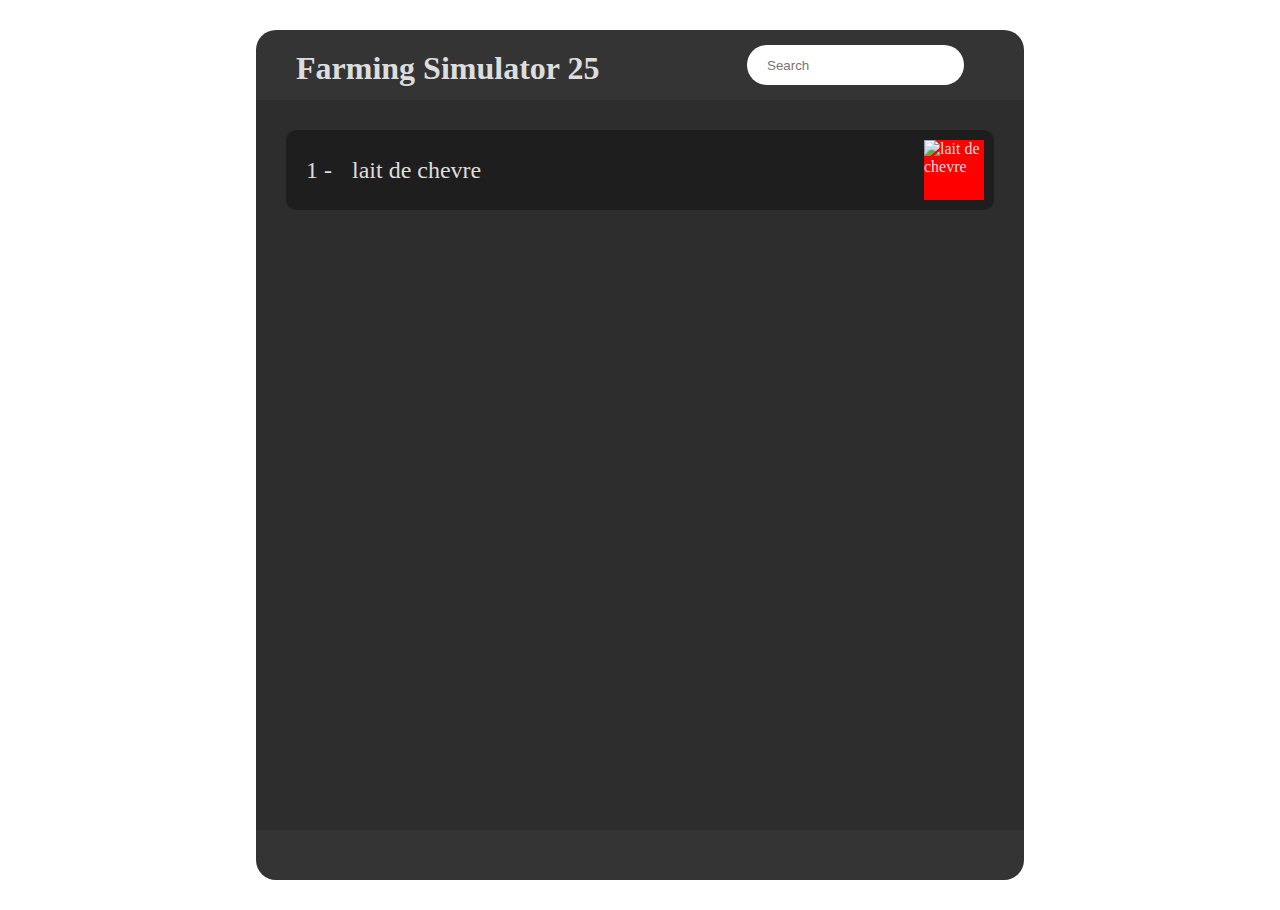
==== index.html @ 8a7f3155 "search + addeur" ====
<!DOCTYPE html>
<html lang="en">
<head>
    <meta charset="UTF-8">
    <meta name="viewport" content="width=device-width, initial-scale=1.0">
    <link rel="stylesheet" href="style.css">
    <title>Document</title>
    <script src="app.js" defer></script>
</head>
<body>
    <div class="container">
        <div class="header">
            <h1>Farming Simulator 25</h1>
            <div class="field">
                <input type="search" id="search-bar" placeholder="Search">
            </div>
        </div>
        <div class="content" id="content"></div>
    </div>
</body>
</html>
---- style.css ----
*{
    margin: 0;
    padding: 0;
    box-sizing: border-box;
}

body {
    display: flex;
    justify-content: center;
}

.container{
    background:  #343434;
    display: flex;
    flex-direction: column;
    width: 60%;
    height: 850px;
    margin: 30px 0px;
    border-radius: 20px;
    position: relative;
}

.container .header{
    height: 70px;
    display: flex;
    justify-content: space-between;
    width: 100%;
    padding: 20px 40px;
}

.container .header h1{
    color: #dddddd;
}

.container .header .field{
    display: flex;
    align-items: center;
}

.container .header .field input{
    height: 40px;
    border-radius: 20px;
    border: none;
    margin-right: 20px;
    outline: none;
    padding: 10px 20px ;
}
.container .header .field button{
    height: 40px;
    width: 40px;
    border-radius: 100%;
    border:none;
    cursor: pointer;
}


.container .content{
    background: #00000020;
    width: 100%;
    height: 730px;
    padding: 20px;
    display: flex;
    overflow-y: scroll;
    flex-direction: column;
}
.container .content a.item{
    background: #00000050;
    color: #dddddd;
    border-radius: 10px;
    margin: 10px;
    cursor: pointer;
    text-decoration: none;
    display: flex;
    justify-content: space-between;
    align-items: center;
}

.container .content .info{
    display: flex;
}

.container .content .item p.id{
    font-size: 24px;
    padding: 0px 20px 0px 20px;
}


.container .content .item p.nom{
    font-size: 24px;
}

.container .content .item img{
    background: red;
    margin: 10px;
    width: 60px;
    height: 60px;
}
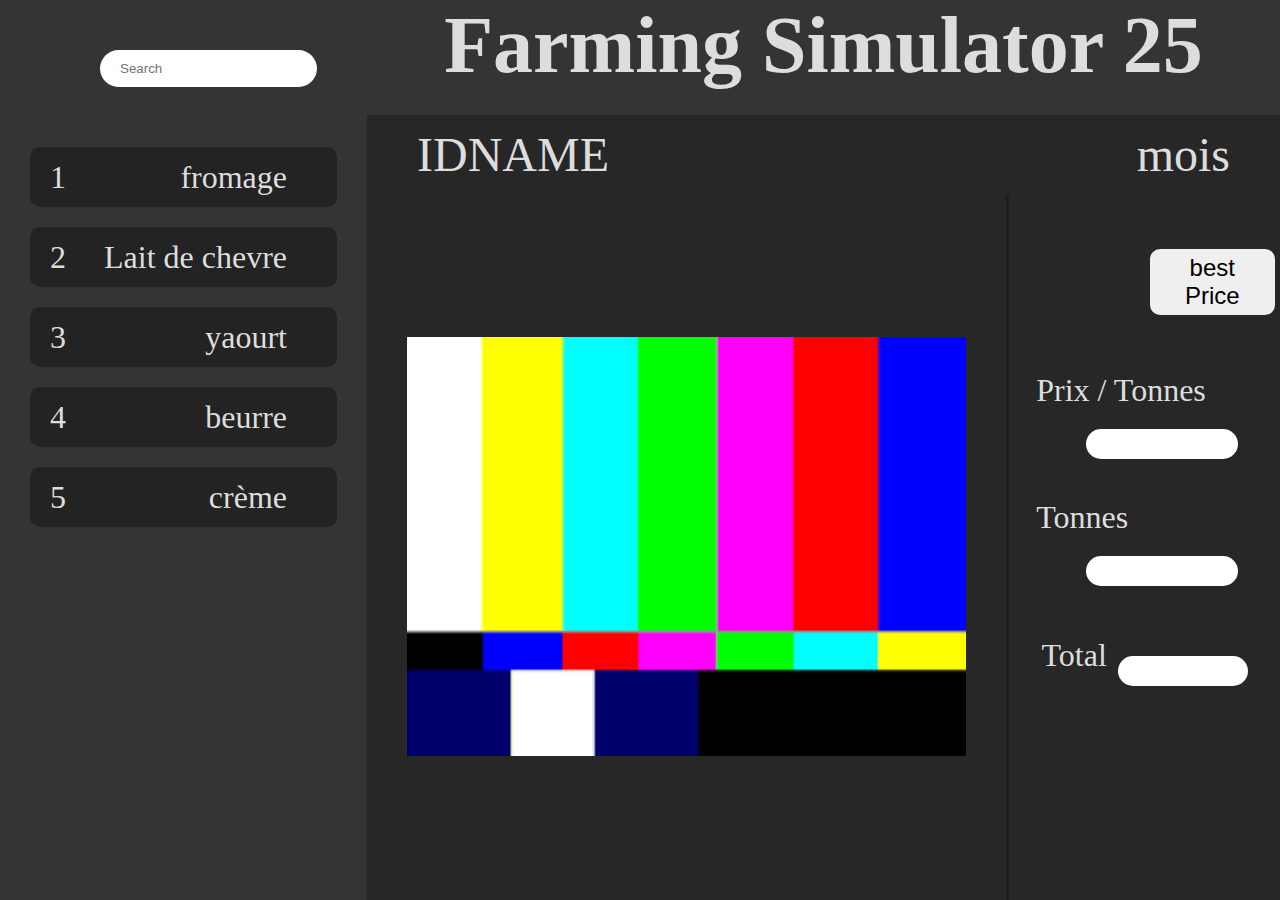
==== commit ecadd13a: "zzzz" ====
--- a/index.html
+++ b/index.html
@@ -5,17 +5,50 @@
     <meta name="viewport" content="width=device-width, initial-scale=1.0">
     <link rel="stylesheet" href="style.css">
     <title>Document</title>
-    <script src="app.js" defer></script>
+    <script src="search-bar.js" defer></script>
+    <script src="inf.js" defer></script>
 </head>
 <body>
-    <div class="container">
-        <div class="header">
-            <h1>Farming Simulator 25</h1>
-            <div class="field">
-                <input type="search" id="search-bar" placeholder="Search">
+    <div class="search">
+        <input type="search" id="search-bar" placeholder="Search">
+        <div class="items" id="items"></div>
+    </div>
+    <div class="content">
+        <header>
+            <h1>
+                Farming Simulator 25
+            </h1>
+        </header>
+        <div class="inf">
+            <div class="top">
+                <p class="idName" id="idName">IDNAME</p>
+                <p class="mouth" id="mounth">mois</p>
+            </div>
+            <div class="bottom">
+                <div class="left">
+                    <img src="courbe/test.png">
+                </div>
+                <div class="right">
+                    <div class="preset">
+                        <button>best Price</button>
+                    </div>
+                    <div class="form">
+                        <div class="field">
+                            <label for="">Prix / Tonnes</label>
+                            <input type="number">
+                        </div>
+                        <div class="field">
+                            <label for="">Tonnes</label>
+                            <input type="number">
+                        </div>
+                        <div class="result">
+                            <label for="">Total</label>
+                            <input type="number">
+                        </div>
+                    </div>
+                </div>
             </div>
         </div>
-        <div class="content" id="content"></div>
     </div>
 </body>
 </html>
--- a/style.css
+++ b/style.css
@@ -6,68 +6,43 @@
 
 body {
     display: flex;
-    justify-content: center;
+    height: 100vh;
+    background: #343434;
 }
 
-.container{
-    background:  #343434;
+.search{
     display: flex;
     flex-direction: column;
-    width: 60%;
-    height: 850px;
-    margin: 30px 0px;
-    border-radius: 20px;
+    width: 30%;
+    height: 100%;
     position: relative;
 }
 
-.container .header{
-    height: 70px;
-    display: flex;
-    justify-content: space-between;
-    width: 100%;
-    padding: 20px 40px;
-}
 
-.container .header h1{
-    color: #dddddd;
-}
-
-.container .header .field{
-    display: flex;
-    align-items: center;
-}
-
-.container .header .field input{
+.search input{
     height: 40px;
     border-radius: 20px;
     border: none;
-    margin-right: 20px;
+    margin: 50px 50px 30px 100px;
     outline: none;
     padding: 10px 20px ;
 }
-.container .header .field button{
-    height: 40px;
-    width: 40px;
-    border-radius: 100%;
-    border:none;
-    cursor: pointer;
-}
 
-
-.container .content{
-    background: #00000020;
+.search .items{
     width: 100%;
-    height: 730px;
+    height: 100%;
     padding: 20px;
     display: flex;
     overflow-y: scroll;
     flex-direction: column;
 }
-.container .content a.item{
+.search .items div.item{
     background: #00000050;
     color: #dddddd;
     border-radius: 10px;
     margin: 10px;
+    height: 60px;
+    padding: 0px 50px 0px 20px;
     cursor: pointer;
     text-decoration: none;
     display: flex;
@@ -75,23 +50,127 @@
     align-items: center;
 }
 
-.container .content .info{
+.search .items .info{
     display: flex;
 }
 
-.container .content .item p.id{
-    font-size: 24px;
-    padding: 0px 20px 0px 20px;
+.search .items .item p{
+    font-size: 2em;
 }
 
-
-.container .content .item p.nom{
-    font-size: 24px;
+.content{
+    background: #00000040;
+    width: 100%;
+    height: 100vh;
 }
 
-.container .content .item img{
-    background: red;
-    margin: 10px;
-    width: 60px;
-    height: 60px;
+.content header{
+    width: 100%;
+    height: 115px;
+    background: #343434;
+}
+
+.content header h1{
+    font-size: 5em;
+    text-align: center;
+    color: #dddddd;
+}
+
+.inf{
+    width: 100%;
+    height: calc(100% - 115px);
+}
+.top{
+    height: 10%;
+    display: flex;
+    justify-content: space-between;
+    padding: 0px 50px ;
+    align-items: center;
+}
+.top p{
+    font-size: 3em;
+    color: #dddddd;
+}
+.bottom{
+    height: 90%;
+    display: flex;
+}
+.bottom .left{
+    width: 70%;
+    height: 100%;
+    display: flex;
+    align-items: center;
+    justify-content: center;
+    padding: 40px;
+}
+.bottom .left img{
+    background: pink;
+    width: 100%;    
+}
+.bottom .right{
+    width: 30%;
+    height: 100%;
+    display: flex;
+    flex-direction: column;
+    align-items: center;
+    padding-top: 50px;
+    border-left: 3px solid #00000040;
+}
+.bottom .right .preset{
+    padding: 5px;   
+    height: 15%;
+    width: 50%;
+    margin-left: 50%;
+}
+.bottom .right .preset button{
+    font-size: 1.5em;
+    padding: 5px 20px;
+    border-radius: 10px;
+    border: none;
+    outline: none;
+}
+.bottom .right .form{
+    margin-top: 30px;
+    height: 70%;
+    width: 80%;
+}
+.bottom .right .form .field{
+    display: flex;
+    flex-direction: column;
+    margin-bottom: 20px;
+}
+.bottom .right .form .field label{
+    color: #dddddd;
+    font-size: 2em;
+    margin-bottom: 20px;
+}
+.bottom .right .form .field input{
+    height: 30px;
+    width: 70%;
+    border-radius: 20px;
+    border: none;
+    margin-bottom: 20px;
+    margin-left: 50px;
+    outline: none;
+    padding: 10px 20px ;
+}
+.bottom .right .form .result{
+    color: white;
+    display: flex;
+    justify-content: space-around;
+    align-items: center;
+}
+.bottom .right .form .result label{
+    color: #dddddd;
+    font-size: 2em;
+}
+.bottom .right .form .result input{
+    height: 30px;
+    width: 60%;
+    border-radius: 20px;
+    border: none;
+    margin-top: 30px;
+    outline: none;
+    padding: 10px 20px;
+
 }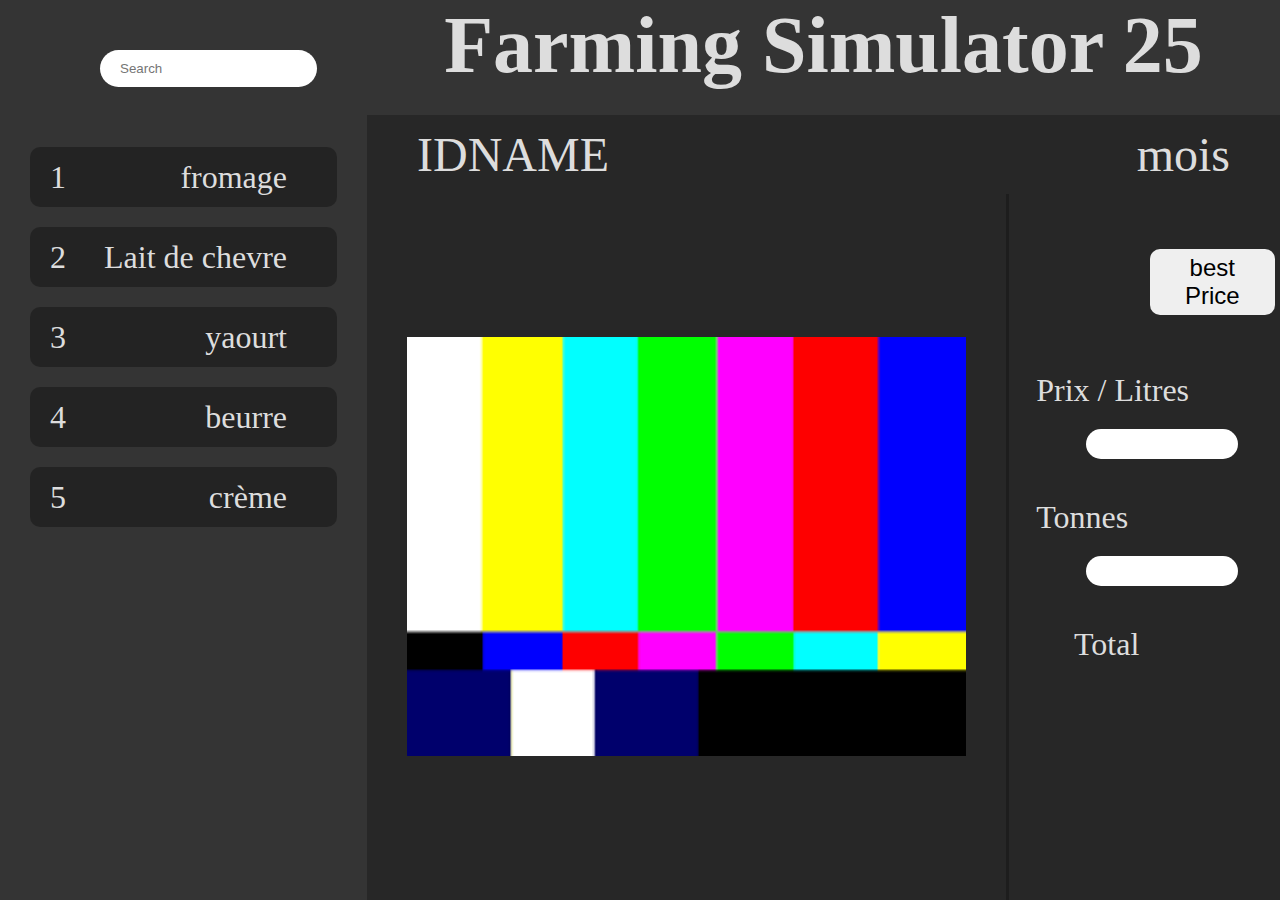
==== commit 46bfc74a: "calculate" ====
--- a/index.html
+++ b/index.html
@@ -34,16 +34,16 @@
                     </div>
                     <div class="form">
                         <div class="field">
-                            <label for="">Prix / Tonnes</label>
-                            <input type="number">
+                            <label for="">Prix / Litres</label>
+                            <input type="number" id="priceInput">
                         </div>
                         <div class="field">
                             <label for="">Tonnes</label>
-                            <input type="number">
+                            <input type="number" id="tonneInput">
                         </div>
                         <div class="result">
                             <label for="">Total</label>
-                            <input type="number">
+                            <div id="total"></div>
                         </div>
                     </div>
                 </div>
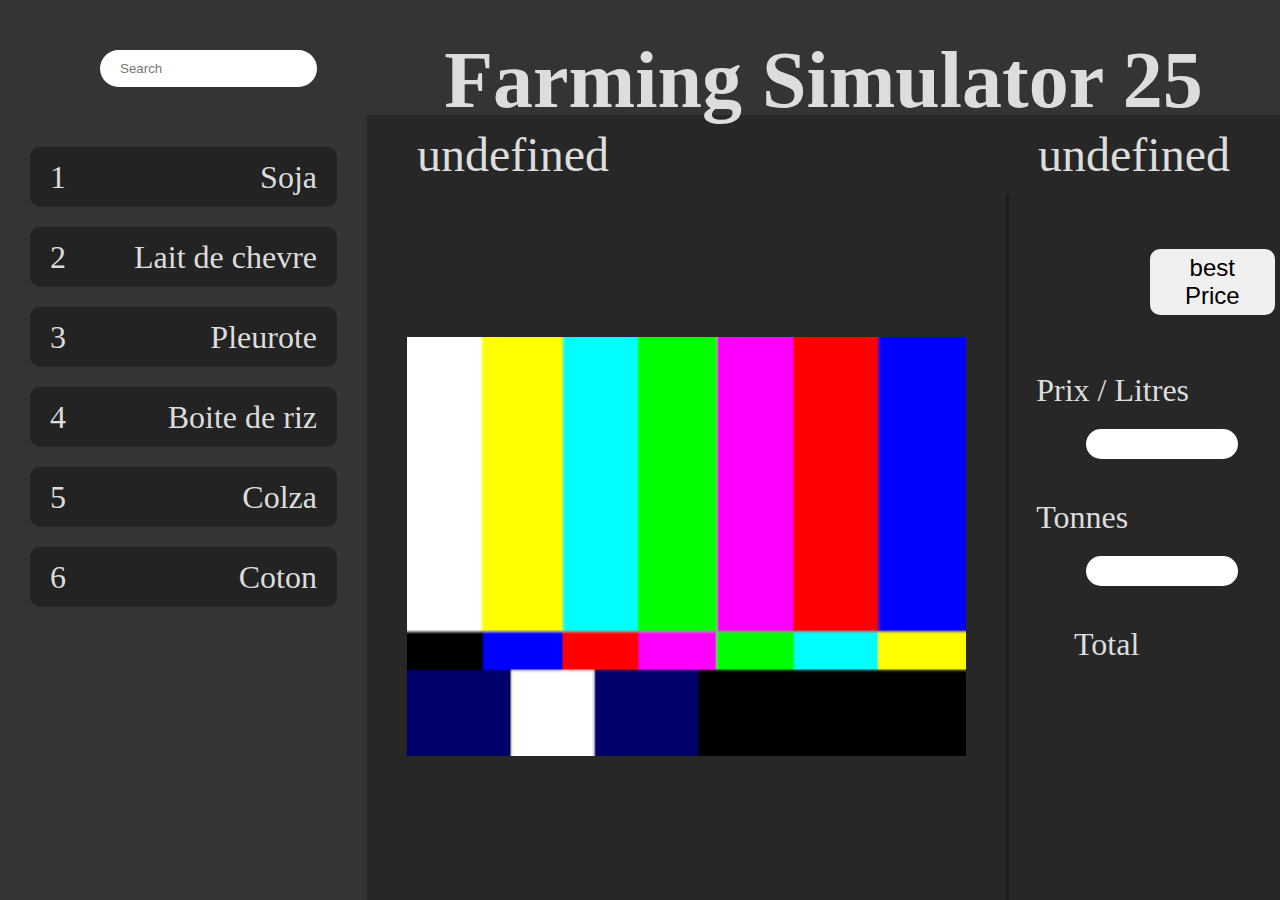
==== commit a3286903: "name" ====
--- a/index.html
+++ b/index.html
@@ -21,7 +21,8 @@
         </header>
         <div class="inf">
             <div class="top">
-                <p class="idName" id="idName">IDNAME</p>
+                <p class="id" id="id">IDNAME</p>
+                <p class="name" id="name"></p>
                 <p class="mouth" id="mounth">mois</p>
             </div>
             <div class="bottom">
--- a/style.css
+++ b/style.css
@@ -42,7 +42,7 @@
     border-radius: 10px;
     margin: 10px;
     height: 60px;
-    padding: 0px 50px 0px 20px;
+    padding: 0px 20px 0px 20px;
     cursor: pointer;
     text-decoration: none;
     display: flex;
@@ -74,6 +74,7 @@
     font-size: 5em;
     text-align: center;
     color: #dddddd;
+    padding-top: 35px;
 }
 
 .inf{
@@ -152,7 +153,7 @@
     margin-bottom: 20px;
     margin-left: 50px;
     outline: none;
-    padding: 10px 20px ;
+    padding: 10px 20px;
 }
 .bottom .right .form .result{
     color: white;
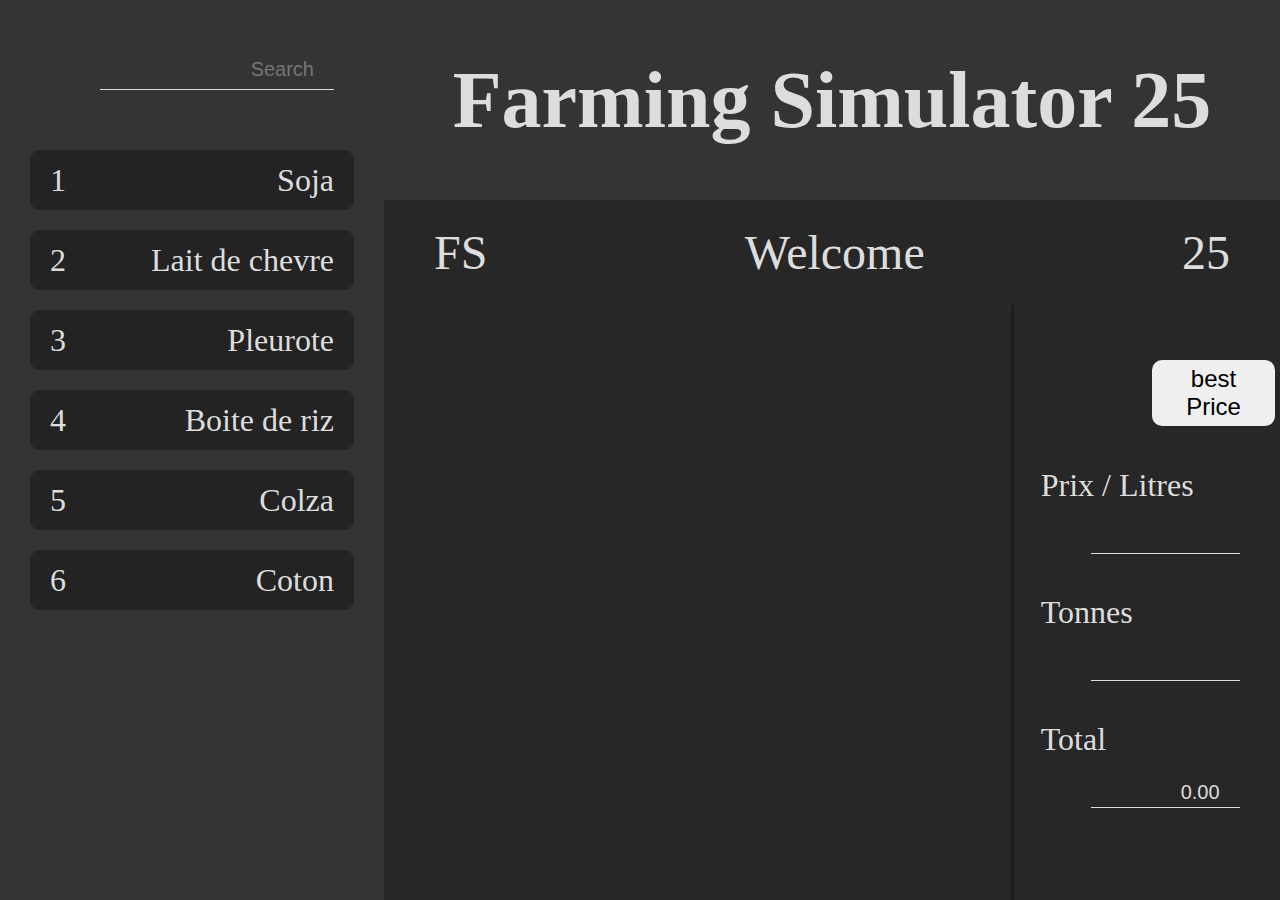
==== commit 0f848246: "finish for 6" ====
--- a/index.html
+++ b/index.html
@@ -10,7 +10,7 @@
 </head>
 <body>
     <div class="search">
-        <input type="search" id="search-bar" placeholder="Search">
+        <input id="search-bar" placeholder="Search" autocomplete="off">
         <div class="items" id="items"></div>
     </div>
     <div class="content">
@@ -21,13 +21,13 @@
         </header>
         <div class="inf">
             <div class="top">
-                <p class="id" id="id">IDNAME</p>
+                <p class="id" id="id"></p>
                 <p class="name" id="name"></p>
-                <p class="mouth" id="mounth">mois</p>
+                <p class="mouth" id="mounth"></p>
             </div>
             <div class="bottom">
                 <div class="left">
-                    <img src="courbe/test.png">
+                    <img src="" id="image">
                 </div>
                 <div class="right">
                     <div class="preset">
@@ -44,7 +44,7 @@
                         </div>
                         <div class="result">
                             <label for="">Total</label>
-                            <div id="total"></div>
+                            <input id="total"></input>
                         </div>
                     </div>
                 </div>
--- a/style.css
+++ b/style.css
@@ -18,11 +18,38 @@
     position: relative;
 }
 
+/* Appliquer la personnalisation à la barre de défilement dans tout le document */
+::-webkit-scrollbar {
+    width: 10px; /* Largeur de la scrollbar */
+    height: 10px; /* Hauteur de la scrollbar (pour les barres horizontales) */
+}
+
+/* Personnaliser le fond de la barre de défilement */
+::-webkit-scrollbar-track {
+    background: #f1f1f1; /* Couleur de l'arrière-plan de la barre de défilement */
+    border-radius: 10px; /* Arrondi des coins de la barre de défilement */
+}
+
+/* Personnaliser le "thumb" (la partie qui se déplace) */
+::-webkit-scrollbar-thumb {
+    background: #888; /* Couleur de la partie mobile de la scrollbar */
+    border-radius: 10px; /* Arrondi des coins du "thumb" */
+}
+
+/* Personnaliser la couleur du "thumb" au survol */
+::-webkit-scrollbar-thumb:hover {
+    background: #555; /* Couleur du "thumb" lorsqu'il est survolé */
+}
+
 
 .search input{
     height: 40px;
-    border-radius: 20px;
+    background: none;
     border: none;
+    border-bottom: 1px solid #dddddd;
+    color: #dddddd;
+    font-size: 20px;
+    text-align: right;
     margin: 50px 50px 30px 100px;
     outline: none;
     padding: 10px 20px ;
@@ -56,6 +83,10 @@
 
 .search .items .item p{
     font-size: 2em;
+    height: 60px;
+    display: flex;
+    align-items: center;
+    justify-content: center;
 }
 
 .content{
@@ -66,26 +97,28 @@
 
 .content header{
     width: 100%;
-    height: 115px;
+    height: 200px;
     background: #343434;
+    display: flex;
+    align-items: center;
+    justify-content: center;
 }
 
 .content header h1{
     font-size: 5em;
     text-align: center;
     color: #dddddd;
-    padding-top: 35px;
 }
 
 .inf{
     width: 100%;
-    height: calc(100% - 115px);
+    height: calc(100% - 200px);
 }
 .top{
-    height: 10%;
+    height: 15%;
     display: flex;
     justify-content: space-between;
-    padding: 0px 50px ;
+    padding: 20px 50px ;
     align-items: center;
 }
 .top p{
@@ -93,7 +126,7 @@
     color: #dddddd;
 }
 .bottom{
-    height: 90%;
+    height: 85%;
     display: flex;
 }
 .bottom .left{
@@ -135,43 +168,38 @@
     height: 70%;
     width: 80%;
 }
-.bottom .right .form .field{
+.bottom .right .form .field,
+.bottom .right .form .result{
     display: flex;
     flex-direction: column;
     margin-bottom: 20px;
 }
-.bottom .right .form .field label{
+.bottom .right .form .field label,
+.bottom .right .form .result label{
     color: #dddddd;
     font-size: 2em;
     margin-bottom: 20px;
 }
-.bottom .right .form .field input{
+.bottom .right .form .field input,
+.bottom .right .form .result input{
     height: 30px;
     width: 70%;
-    border-radius: 20px;
+    background: none;
     border: none;
+    border-bottom: 1px solid #dddddd;
+    color: #dddddd;
+    font-size: 20px;
     margin-bottom: 20px;
     margin-left: 50px;
     outline: none;
     padding: 10px 20px;
-}
-.bottom .right .form .result{
-    color: white;
-    display: flex;
-    justify-content: space-around;
-    align-items: center;
-}
-.bottom .right .form .result label{
-    color: #dddddd;
-    font-size: 2em;
-}
-.bottom .right .form .result input{
-    height: 30px;
-    width: 60%;
-    border-radius: 20px;
-    border: none;
-    margin-top: 30px;
-    outline: none;
-    padding: 10px 20px;
-
+    text-align: right;
+}
+input[type=number]::-webkit-inner-spin-button,
+input[type=number]::-webkit-outer-spin-button {
+    -webkit-appearance: none;
+    margin: 0;
+}
+input[type=number] {
+    -moz-appearance: textfield;
 }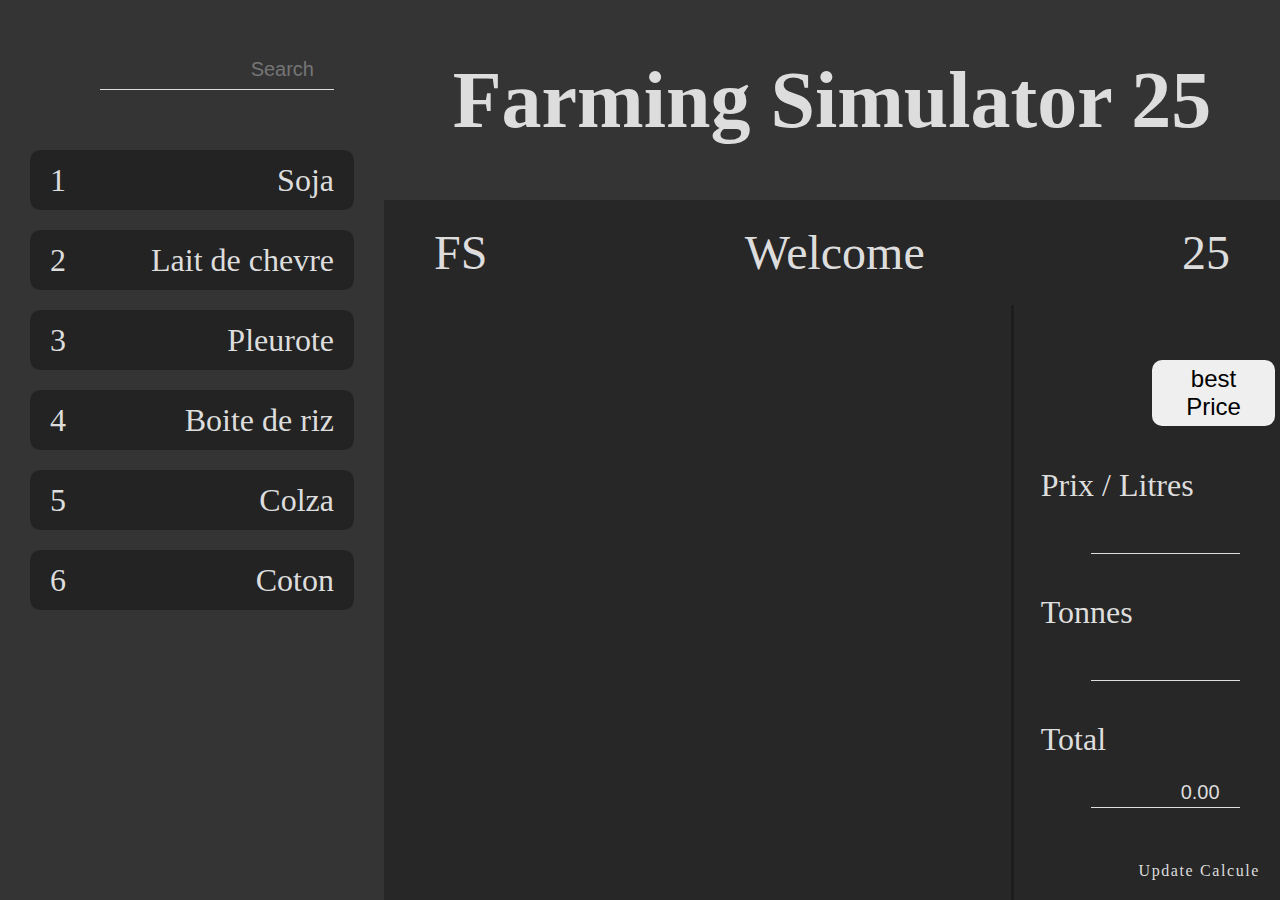
==== commit 776e3647: "update info" ====
--- a/index.html
+++ b/index.html
@@ -51,5 +51,8 @@
             </div>
         </div>
     </div>
+    <div class="updateInfo">
+        <p>Update Calcule </p>
+    </div>
 </body>
 </html>
--- a/style.css
+++ b/style.css
@@ -8,6 +8,19 @@
     display: flex;
     height: 100vh;
     background: #343434;
+}
+
+.updateInfo{
+    position: absolute;
+    bottom: 0;
+    right: 0;
+    padding: 20px;
+}
+
+.updateInfo p{
+    font-size: 1em;
+    color: #dddddd;
+    letter-spacing: 1.6px;
 }
 
 .search{
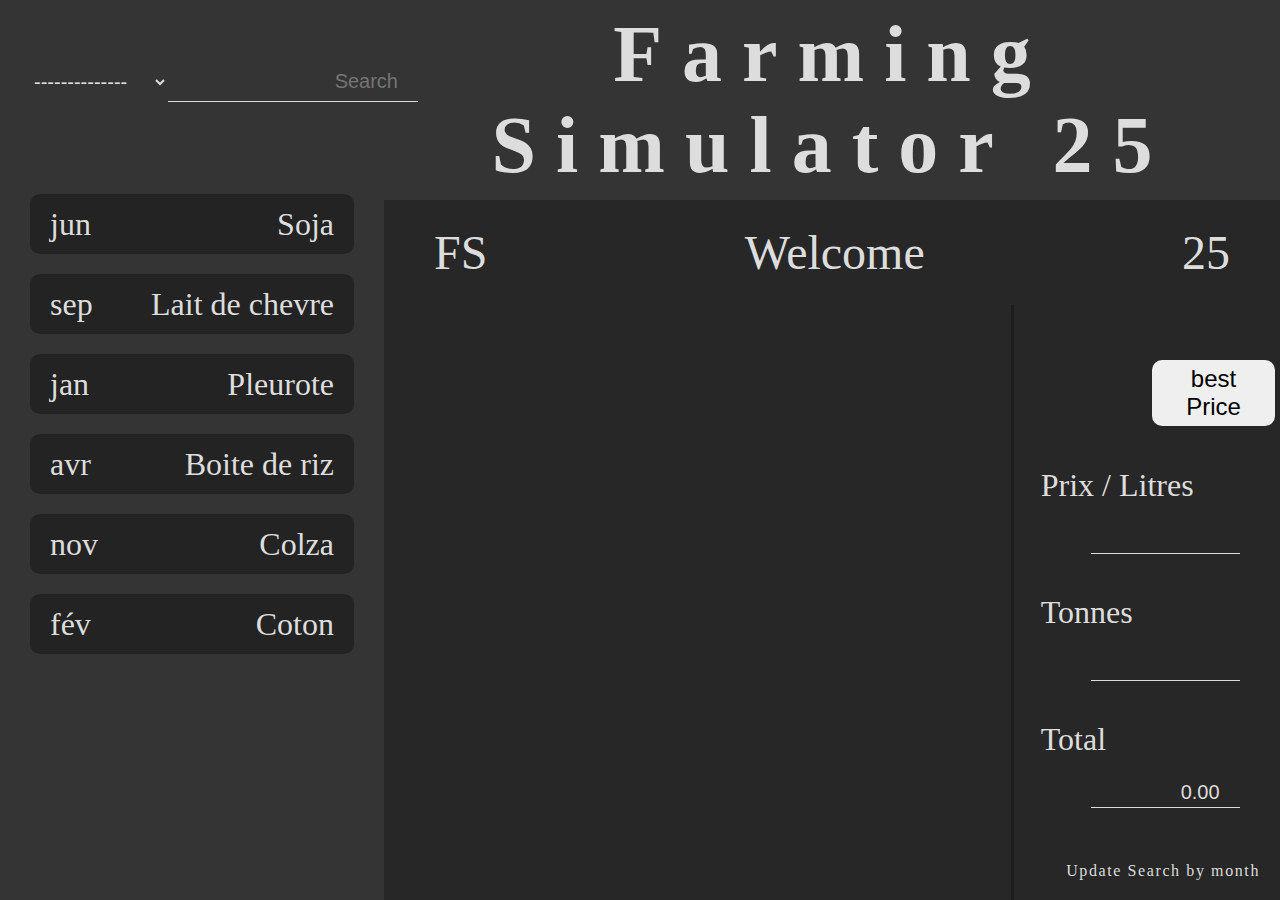
==== commit 7c4cad67: "search function" ====
--- a/index.html
+++ b/index.html
@@ -10,13 +10,31 @@
 </head>
 <body>
     <div class="search">
-        <input id="search-bar" placeholder="Search" autocomplete="off">
+        <div class="top">
+            <select name="months" id="monthSelector">
+                <option value="vide">--------------</option>
+                <option value="janvier">Janvier</option>
+                <option value="fevrier">Février</option>
+                <option value="mars">Mars</option>
+                <option value="avril">Avril</option>
+                <option value="mai">Mai</option>
+                <option value="juin">Juin</option>
+                <option value="juillet">Juillet</option>
+                <option value="aout">Août</option>
+                <option value="septembre">Septembre</option>
+                <option value="octobre">Octobre</option>
+                <option value="novembre">Novembre</option>
+                <option value="decembre">Décembre</option>
+            </select>
+            
+            <input id="search-bar" placeholder="Search" autocomplete="off">
+        </div>
         <div class="items" id="items"></div>
     </div>
     <div class="content">
         <header>
             <h1>
-                Farming Simulator 25
+                Farming  Simulator 25
             </h1>
         </header>
         <div class="inf">
@@ -52,7 +70,7 @@
         </div>
     </div>
     <div class="updateInfo">
-        <p>Update Calcule </p>
+        <p>Update Search by month </p>
     </div>
 </body>
 </html>
--- a/style.css
+++ b/style.css
@@ -26,7 +26,7 @@
 .search{
     display: flex;
     flex-direction: column;
-    width: 30%;
+    width: 30% ;
     height: 100%;
     position: relative;
 }
@@ -54,20 +54,42 @@
     background: #555; /* Couleur du "thumb" lorsqu'il est survolé */
 }
 
-
-.search input{
+.search .top{
+    display: flex;
+    align-items: center;
+    justify-content: space-between;
+    padding: 10px;
+    margin-top: 50px;
+    margin-bottom: 50px;
+}
+
+.search .top select{
+    background: none;
+    border: none;
+    color: #dddddd;
+    font-size: 20px;
+    outline: none;
+    padding: 10px 20px ;
+    cursor: pointer;
+    color: #dddddd;
+}
+
+.search .top select option{
+    background: #343434;
+}
+
+.search .top input{
     height: 40px;
+    width: 250px;
     background: none;
     border: none;
     border-bottom: 1px solid #dddddd;
     color: #dddddd;
     font-size: 20px;
     text-align: right;
-    margin: 50px 50px 30px 100px;
     outline: none;
     padding: 10px 20px ;
 }
-
 .search .items{
     width: 100%;
     height: 100%;
@@ -121,20 +143,21 @@
     font-size: 5em;
     text-align: center;
     color: #dddddd;
+    letter-spacing: 20px;
 }
 
 .inf{
     width: 100%;
     height: calc(100% - 200px);
 }
-.top{
+.inf .top{
     height: 15%;
     display: flex;
     justify-content: space-between;
     padding: 20px 50px ;
     align-items: center;
 }
-.top p{
+.inf .top p{
     font-size: 3em;
     color: #dddddd;
 }
@@ -212,7 +235,4 @@
 input[type=number]::-webkit-outer-spin-button {
     -webkit-appearance: none;
     margin: 0;
-}
-input[type=number] {
-    -moz-appearance: textfield;
 }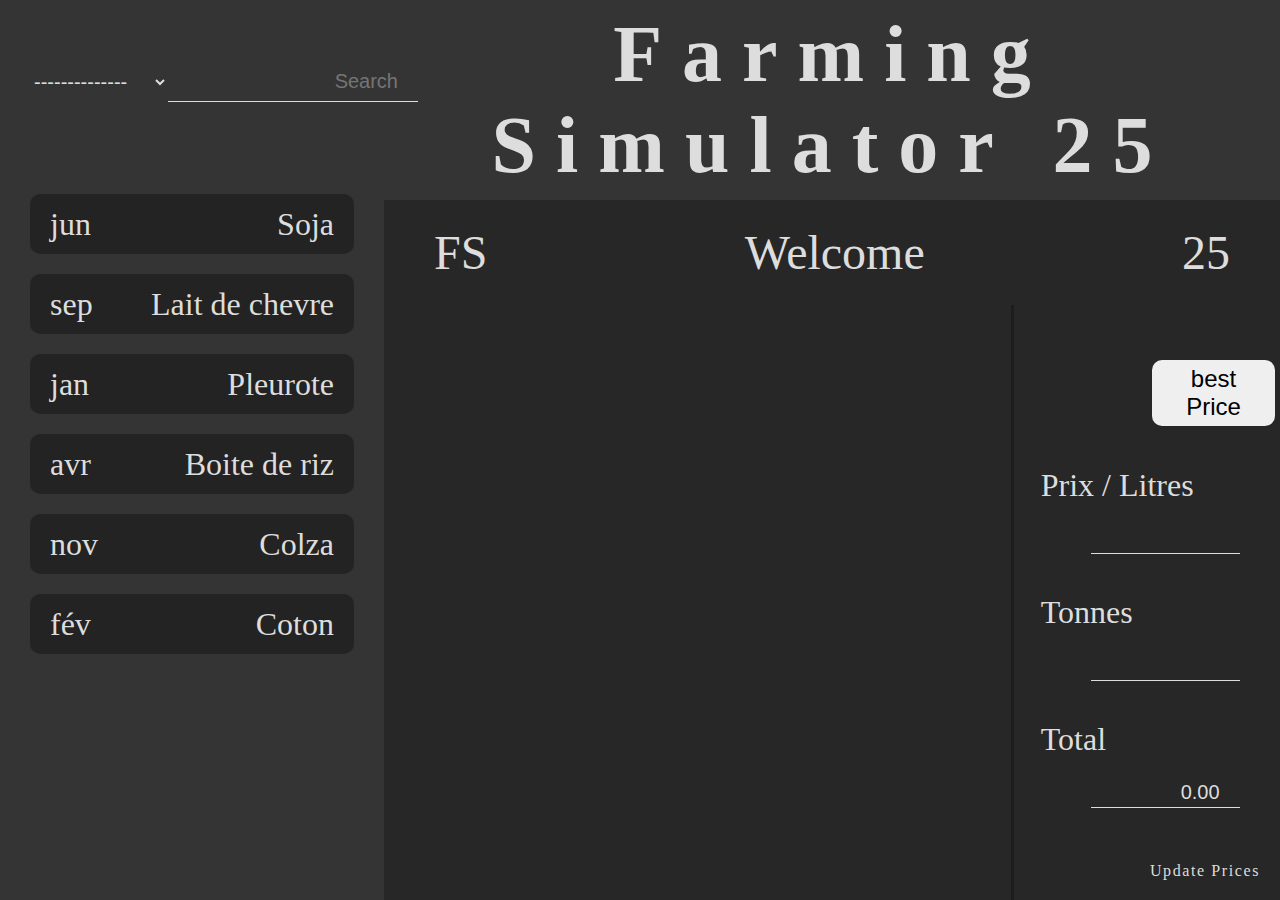
==== commit f1733223: "price" ====
--- a/index.html
+++ b/index.html
@@ -70,7 +70,7 @@
         </div>
     </div>
     <div class="updateInfo">
-        <p>Update Search by month </p>
+        <p>Update Prices </p>
     </div>
 </body>
 </html>
